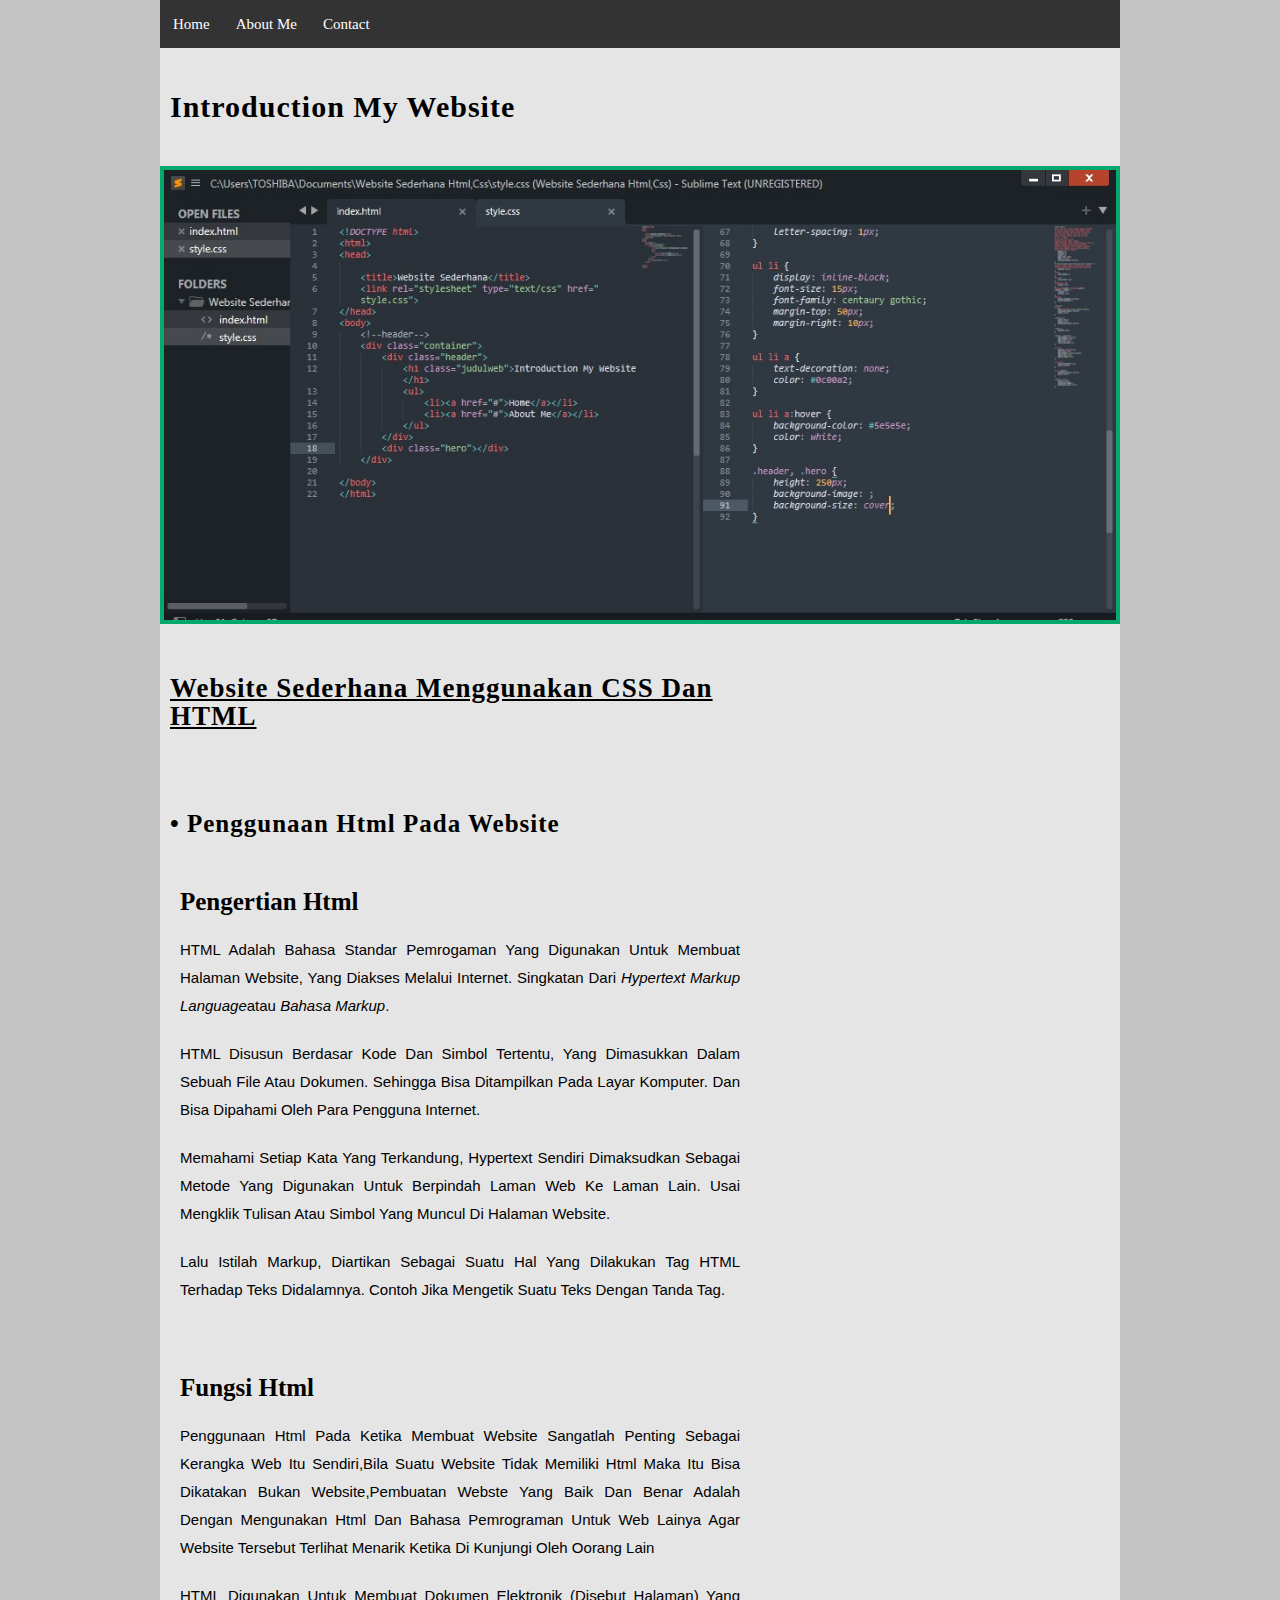
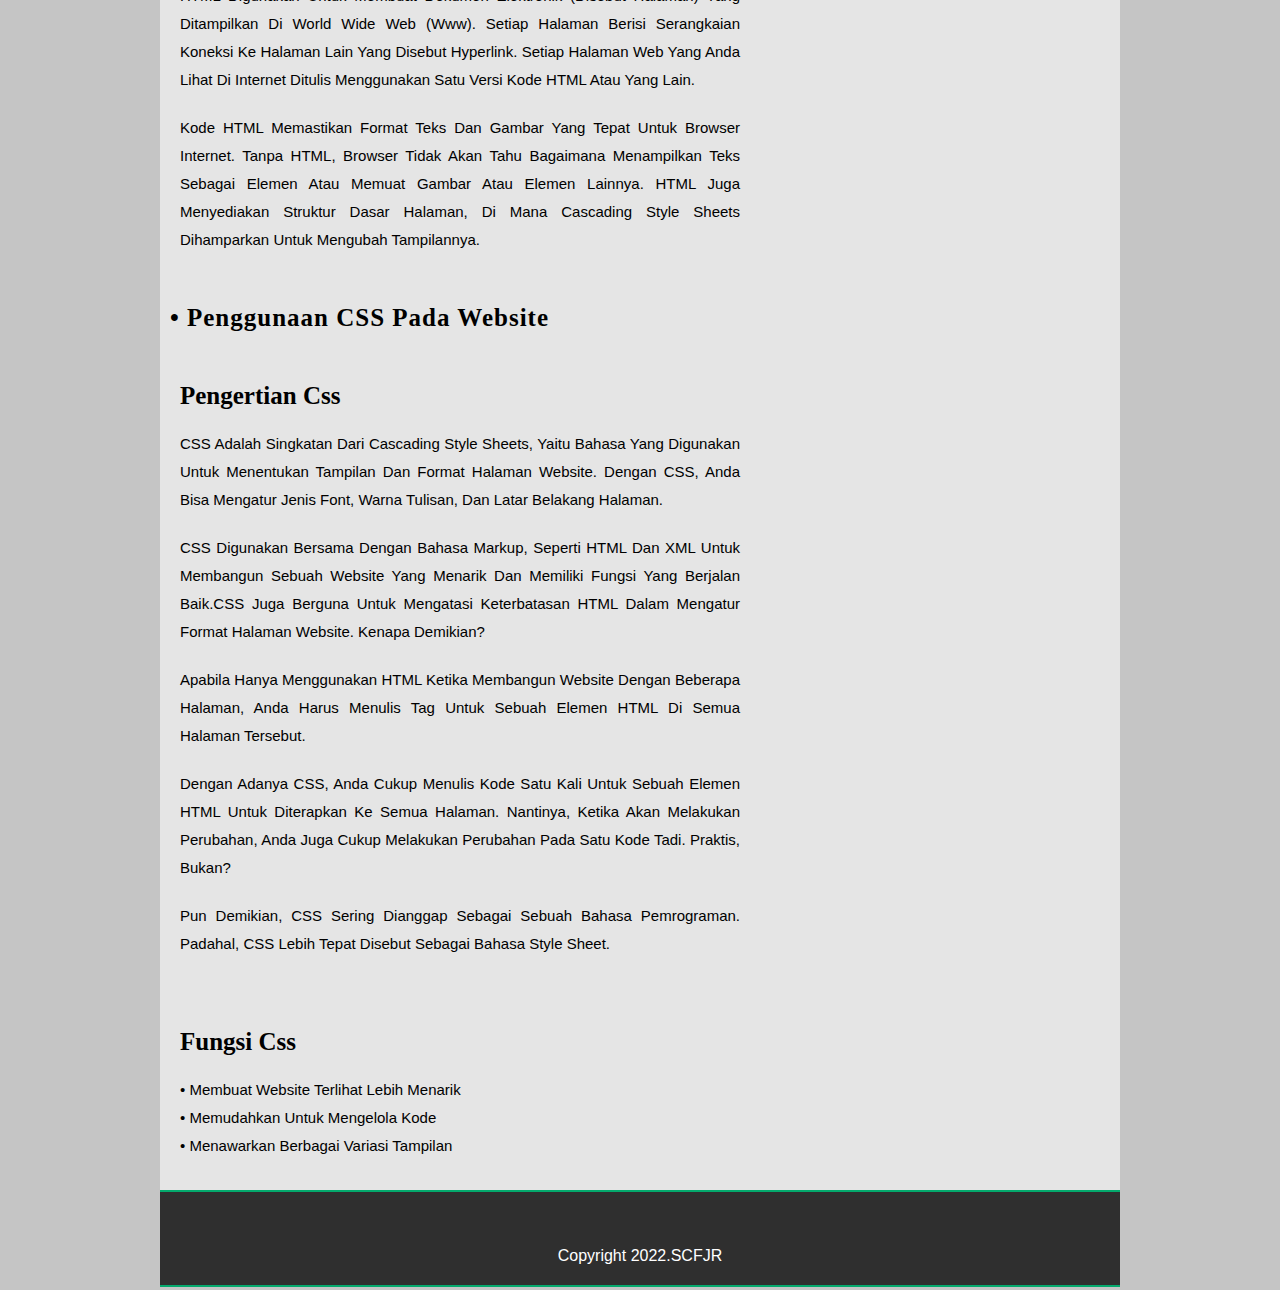
==== Website Sederhana/index.html @ 22e8551f "eeeeeeeeeeeeeeeeeeeeeeeeeeeeeeeeeeeeeeeeeeeeeeeeeeeeeeeeeeeeeeeeeeeeeee" ====
<!DOCTYPE html>
<html>
  <head>
    <title>Website Sederhana</title>
    <link rel="stylesheet" type="text/css" href="style.css" />
  </head>
  <body>
    <!--header-->
    <div class="container">
      <div class="header">
        <div class="topnavbar">
          <ul>
            <li><a href="#" target="_blank">Home</a></li>
            <li>
              <a href="https://github.com/SCFJR" target="_blank">About Me</a>
            </li>
            <li>
              <a href="https://www.instagram.com/lukazhukashi" target="_blank"
                >Contact</a
              >
            </li>
          </ul>
        </div>
        <h1 class="judulweb">Introduction My Website</h1>
      </div>
      <!--penutup header-->

      <div class="hero"></div>

      <!--Pembuka Content-->
      <div class="content cf">
        <div class="main">
          <h2 class="judulutama">Website Sederhana Menggunakan CSS Dan HTML</h2>
          <h3 class="poin1">• Penggunaan Html Pada Website</h3>
          <h2>Pengertian Html</h2>

          <p>
            HTML adalah bahasa standar pemrogaman yang digunakan untuk membuat
            halaman website, yang diakses melalui internet. Singkatan dari
            <i>Hypertext Markup Language</i>atau <i>bahasa markup</i>.
          </p>

          <p>
            HTML disusun berdasar kode dan simbol tertentu, yang dimasukkan
            dalam sebuah file atau dokumen. Sehingga bisa ditampilkan pada layar
            komputer. Dan bisa dipahami oleh para pengguna internet.
          </p>

          <p>
            Memahami setiap kata yang terkandung, hypertext sendiri dimaksudkan
            sebagai metode yang digunakan untuk berpindah laman web ke laman
            lain. Usai mengklik tulisan atau simbol yang muncul di halaman
            website.
          </p>

          <p>
            Lalu istilah markup, diartikan sebagai suatu hal yang dilakukan tag
            HTML terhadap teks didalamnya. Contoh jika mengetik suatu teks
            dengan tanda tag.
          </p>

          <h2>Fungsi Html</h2>

          <p>
            penggunaan html pada ketika membuat website sangatlah penting
            sebagai kerangka web itu sendiri,bila suatu website tidak memiliki
            html maka itu bisa dikatakan bukan website,pembuatan webste yang
            baik dan benar adalah dengan mengunakan html dan bahasa pemrograman
            untuk web lainya agar website tersebut terlihat menarik ketika di
            kunjungi oleh oorang lain
          </p>

          <p>
            HTML digunakan untuk membuat dokumen elektronik (disebut halaman)
            yang ditampilkan di World Wide Web (www). Setiap halaman berisi
            serangkaian koneksi ke halaman lain yang disebut hyperlink. Setiap
            halaman web yang Anda lihat di Internet ditulis menggunakan satu
            versi kode HTML atau yang lain.
          </p>

          <p>
            Kode HTML memastikan format teks dan gambar yang tepat untuk browser
            Internet. Tanpa HTML, browser tidak akan tahu bagaimana menampilkan
            teks sebagai elemen atau memuat gambar atau elemen lainnya. HTML
            juga menyediakan struktur dasar halaman, di mana Cascading Style
            Sheets dihamparkan untuk mengubah tampilannya.
          </p>

          <h3 class="poin1">• Penggunaan CSS Pada Website</h3>

          <h2>pengertian css</h2>

          <p>
            CSS adalah singkatan dari cascading style sheets, yaitu bahasa yang
            digunakan untuk menentukan tampilan dan format halaman website.
            Dengan CSS, Anda bisa mengatur jenis font, warna tulisan, dan latar
            belakang halaman.
          </p>

          <p>
            CSS digunakan bersama dengan bahasa markup, seperti HTML dan XML
            untuk membangun sebuah website yang menarik dan memiliki fungsi yang
            berjalan baik.CSS juga berguna untuk mengatasi keterbatasan HTML
            dalam mengatur format halaman website. Kenapa demikian?
          </p>

          <p>
            Apabila hanya menggunakan HTML ketika membangun website dengan
            beberapa halaman, Anda harus menulis tag untuk sebuah elemen HTML di
            semua halaman tersebut.
          </p>

          <p>
            Dengan adanya CSS, Anda cukup menulis kode satu kali untuk sebuah
            elemen HTML untuk diterapkan ke semua halaman. Nantinya, ketika akan
            melakukan perubahan, Anda juga cukup melakukan perubahan pada satu
            kode tadi. Praktis, bukan?
          </p>

          <p>
            Pun demikian, CSS sering dianggap sebagai sebuah bahasa pemrograman.
            Padahal, CSS lebih tepat disebut sebagai bahasa style sheet.
          </p>

          <div class="fungsi">
            <h2>fungsi css</h2>
            <p>• Membuat Website Terlihat Lebih menarik</p>
            <p>• memudahkan untuk mengelola kode</p>
            <p>• menawarkan berbagai variasi tampilan</p>
          </div>
        </div>
        <div class="sidebar"></div>
        <!--Penutup Content-->
      </div>
      <!--Pembuka Footer-->
      <div class="footer">
        <p>Copyright 2022.SCFJR</p>
      </div>
      <!--Penutup Footer-->
    </div>
  </body>
</html>
---- Website Sederhana/style.css ----
/*css reset*/
html, body, div, span, applet, object, iframe,
h1, h2, h3, h4, h5, h6, p, blockquote, pre,
a, abbr, acronym, address, big, cite, code,
del, dfn, em, img, ins, kbd, q, s, samp,
small, strike, strong, sub, sup, tt, var,
b, u, i, center,
dl, dt, dd, ol, ul, li,
fieldset, form, label, legend,
table, caption, tbody, tfoot, thead, tr, th, td,
article, aside, canvas, details, embed, 
figure, figcaption, footer, header, hgroup, 
menu, nav, output, ruby, section, summary,
time, mark, audio, video {
	margin: 0;
	padding: 0;
	border: 0;
	font-size: 100%;
	font: inherit;
	vertical-align: baseline;
}
/* HTML5 display-role reset for older browsers */
article, aside, details, figcaption, figure, 
footer, header, hgroup, menu, nav, section {
	display: block;
}
body {
	line-height: 1;
}
ol, ul {
	list-style: none;
}
blockquote, q {
	quotes: none;
}
blockquote:before, blockquote:after,
q:before, q:after {
	content: '';
	content: none;
}
table {
	border-collapse: collapse;
	border-spacing: 0;
}

/*style*/
body {
	font: 16px/28px arial,centauri gothic;
	background-color: #c5c5c5;
	color: black;
	background-image: url("gambar/bodybg.jpeg");
}

.container {
	width: 960px;
	margin: auto;
	background-color: #e5e5e5;
}

.header .judulweb {
	font-family: Rockwell;
	font-weight: bold;
	font-size: 30px;
	letter-spacing: 1px;
	padding-bottom: 45px;
	padding-left: 10px;
	padding-top: 45px;
}

.topnavbar {
	background-color: #2f2f2f;
}

ul li {
	display: inline-block;
	font-size: 15px;
	font-family: centaury gothic;
	text-align: center;
	margin-right: 0px;
	padding: 0px;
}

li a {
  display: block;
  color: white;
  text-align: center;
  font-family: Bradley Hand;
  padding: 5px;
  text-decoration: none;
}

ul {
  list-style-type: none;
  margin: 0;
  padding: 0;
  overflow: hidden;
  background-color: #333;
}

li {
  float: left;
}

li a {
  display: block;
  color: white;
  text-align: center;
  padding: 10px 13px;
  text-decoration: none;
}

li a:hover {
  background-color: #04AA6D;
}

.hero {
	height: 450px;
	background-image: url("Gambar/codingan.jpeg") ;
	background-size: cover;
	/* margin-top: 3px; */
	border: 4px solid #04AA6D;
}


.judulutama {
	font-weight: bold;
	text-decoration-line: underline;
	font-size: 27px;
	font-family: Lucida Sans;
	padding-top: 50px;
	padding-bottom: 50px;
	padding-left: 10px;
	letter-spacing: 1px;
}


.poin1 {
	font-weight: bold;
	font-size: 25px;
	font-family: Trebuchet MS;
	padding-left: 10px;
	padding-bottom: 30px;
	letter-spacing: 1px;
}

h2 {
	margin-bottom: 30px;
	padding: 20px;
	text-transform: capitalize;
	font-family: arial bold;
	font-weight: bold;
	font-size: 25px;
}

.main {
	width: 600px;
	box-sizing: border-box;
	float: left;
}

.main p{
	padding-bottom: 50px;
	padding-left: 20px;
	padding-right: 20px;
	margin-top: -30px;
	text-align: justify;
	text-transform: capitalize;
	font-family: arial;
	font-size: 15px;

}

i {
	font-style: italic;
}

.fungsi h2 {
	padding-left: 20px;
}

.fungsi p {
	padding-bottom: 30px;
}

.footer {
	padding: 30px;
	background-color: #2f2f2f;
	color: white;
	border-top: 2px solid #04AA6D;
	border-bottom: 2px solid #04AA6D;
}

.footer p {
	text-align: center;
	padding: 20px;
	margin-bottom: -35px;
}




/*ClearFix*/
.cf:before,
.cf:after {
    content: " "; /* 1 */
    display: table; /* 2 */
}

.cf:after {
    clear: both;
}

.cf {
    *zoom: 1;
}
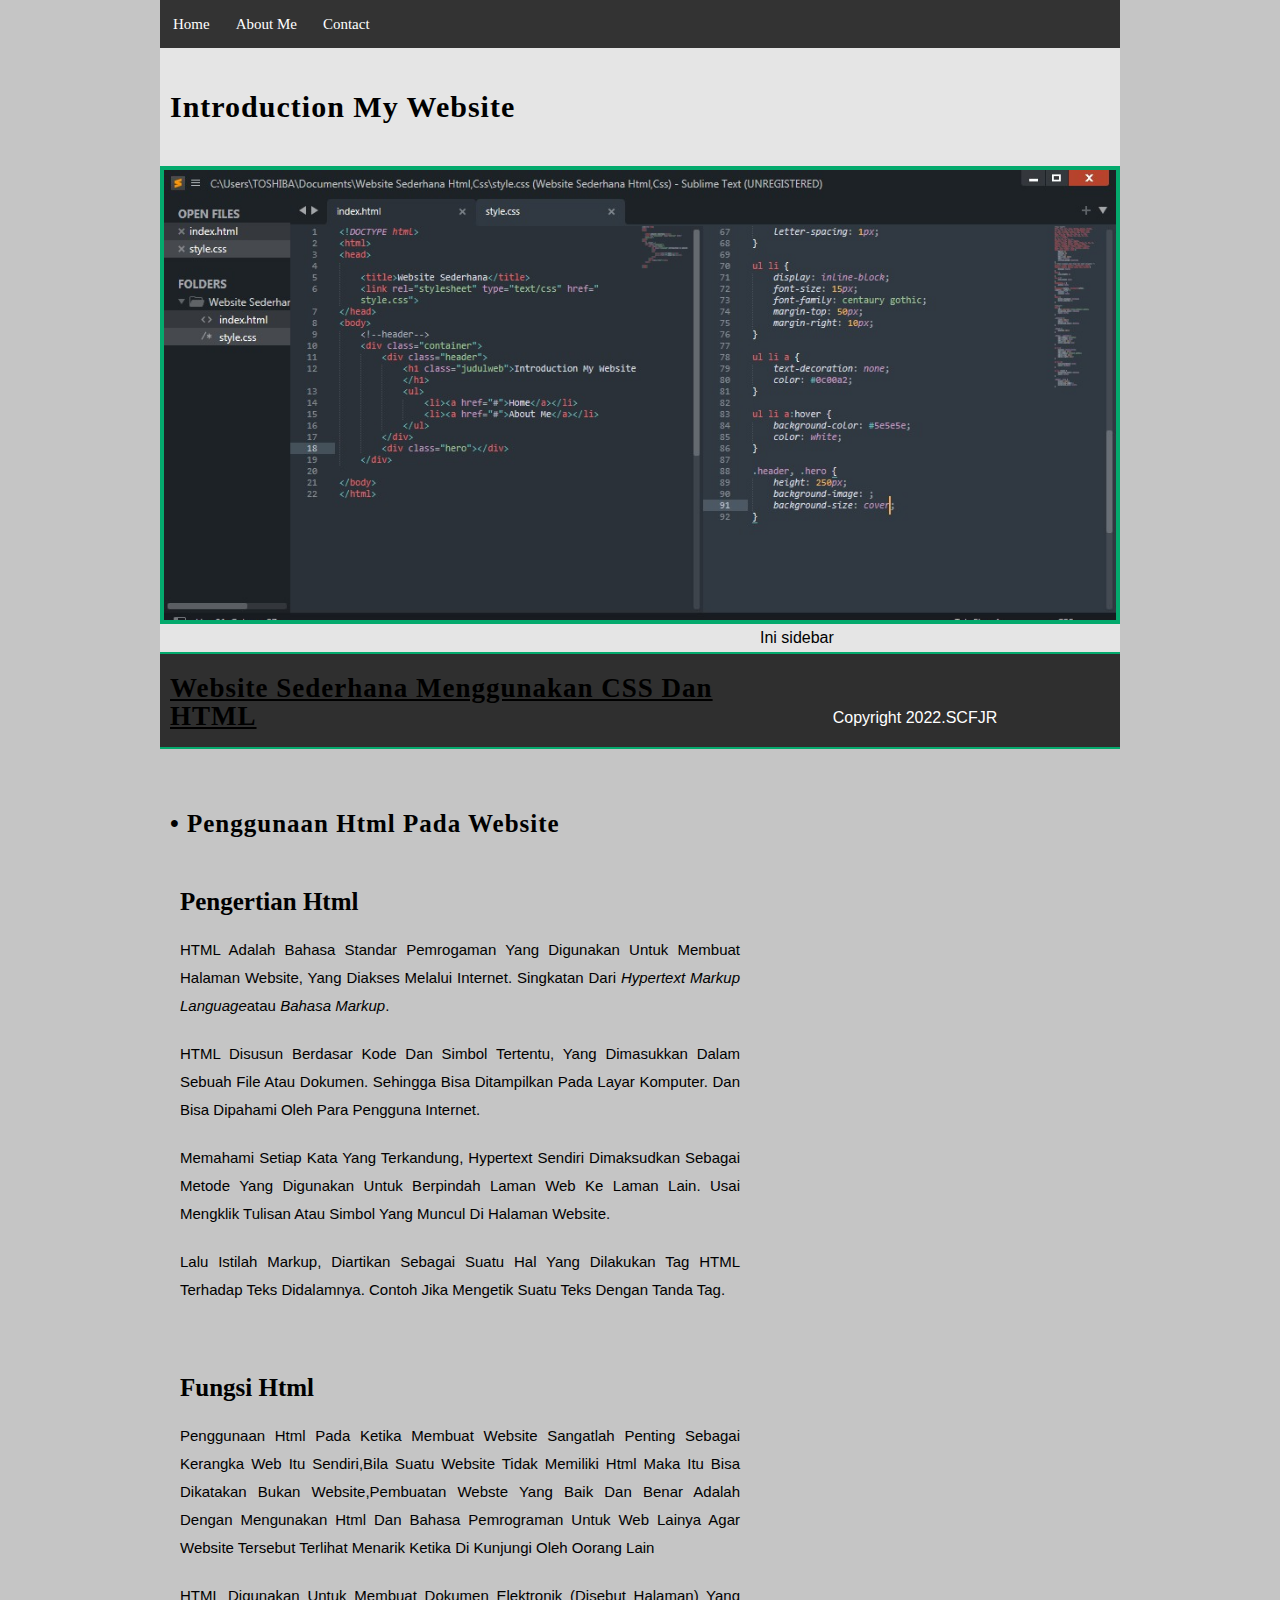
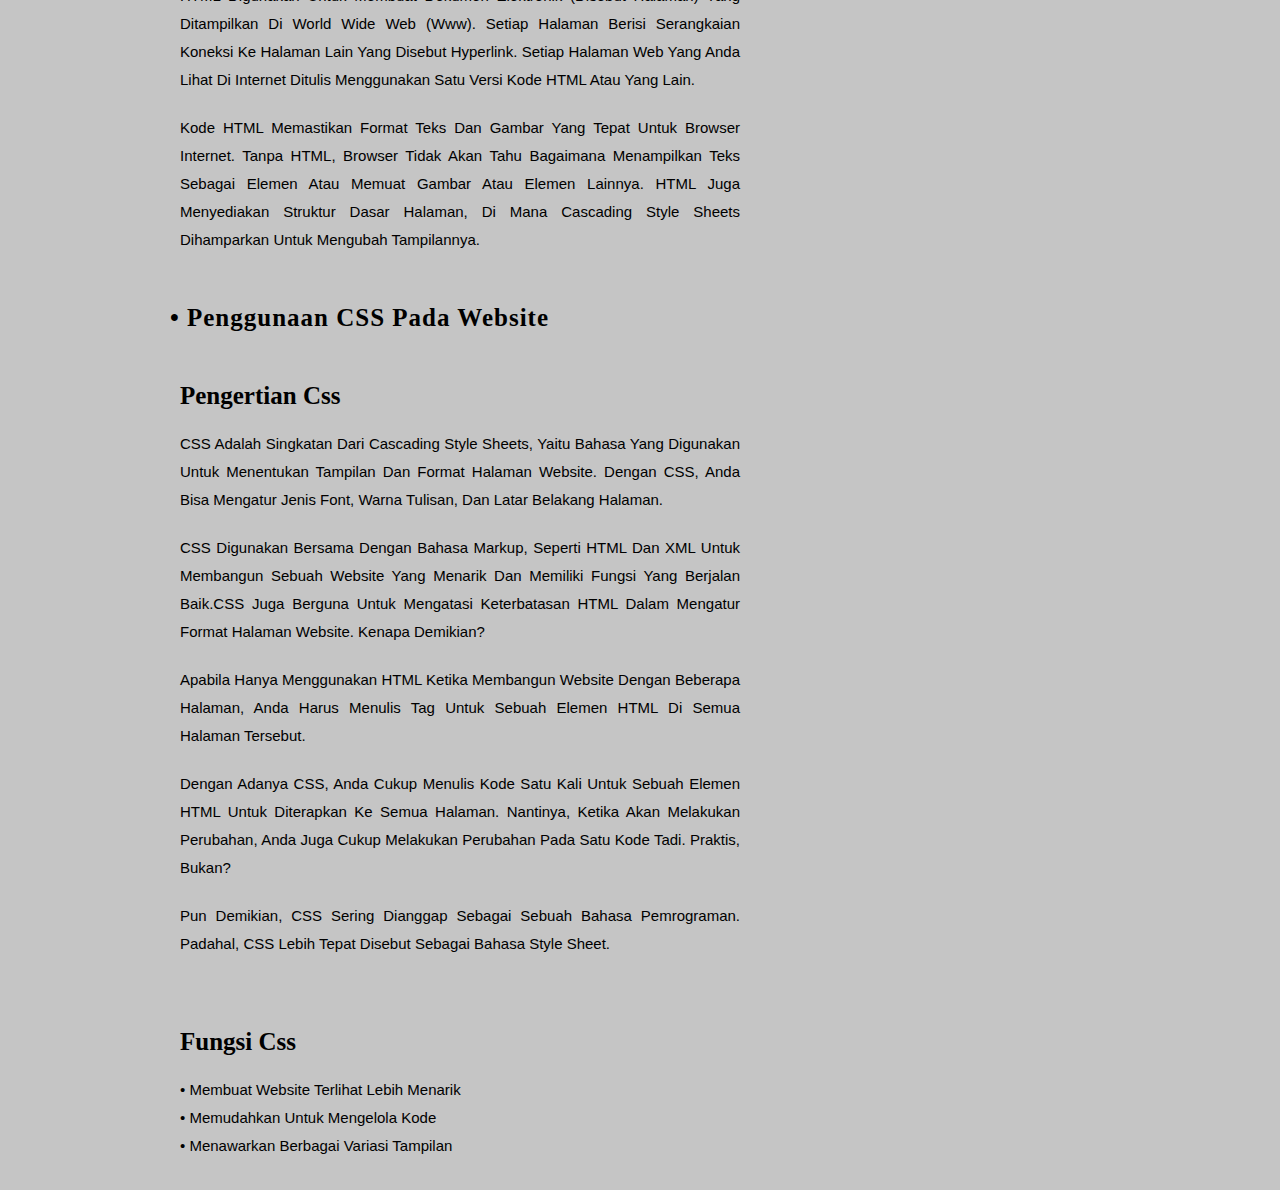
==== commit 5d956271: "Update index.html" ====
--- a/Website Sederhana/index.html
+++ b/Website Sederhana/index.html
@@ -28,7 +28,7 @@
       <div class="hero"></div>
 
       <!--Pembuka Content-->
-      <div class="content cf">
+      <div class="content">
         <div class="main">
           <h2 class="judulutama">Website Sederhana Menggunakan CSS Dan HTML</h2>
           <h3 class="poin1">• Penggunaan Html Pada Website</h3>
@@ -129,7 +129,9 @@
             <p>• menawarkan berbagai variasi tampilan</p>
           </div>
         </div>
-        <div class="sidebar"></div>
+        <div class="sidebar">
+          <h1>Ini sidebar</h1>
+        </div>
         <!--Penutup Content-->
       </div>
       <!--Pembuka Footer-->
@@ -137,6 +139,5 @@
         <p>Copyright 2022.SCFJR</p>
       </div>
       <!--Penutup Footer-->
-    </div>
   </body>
 </html>
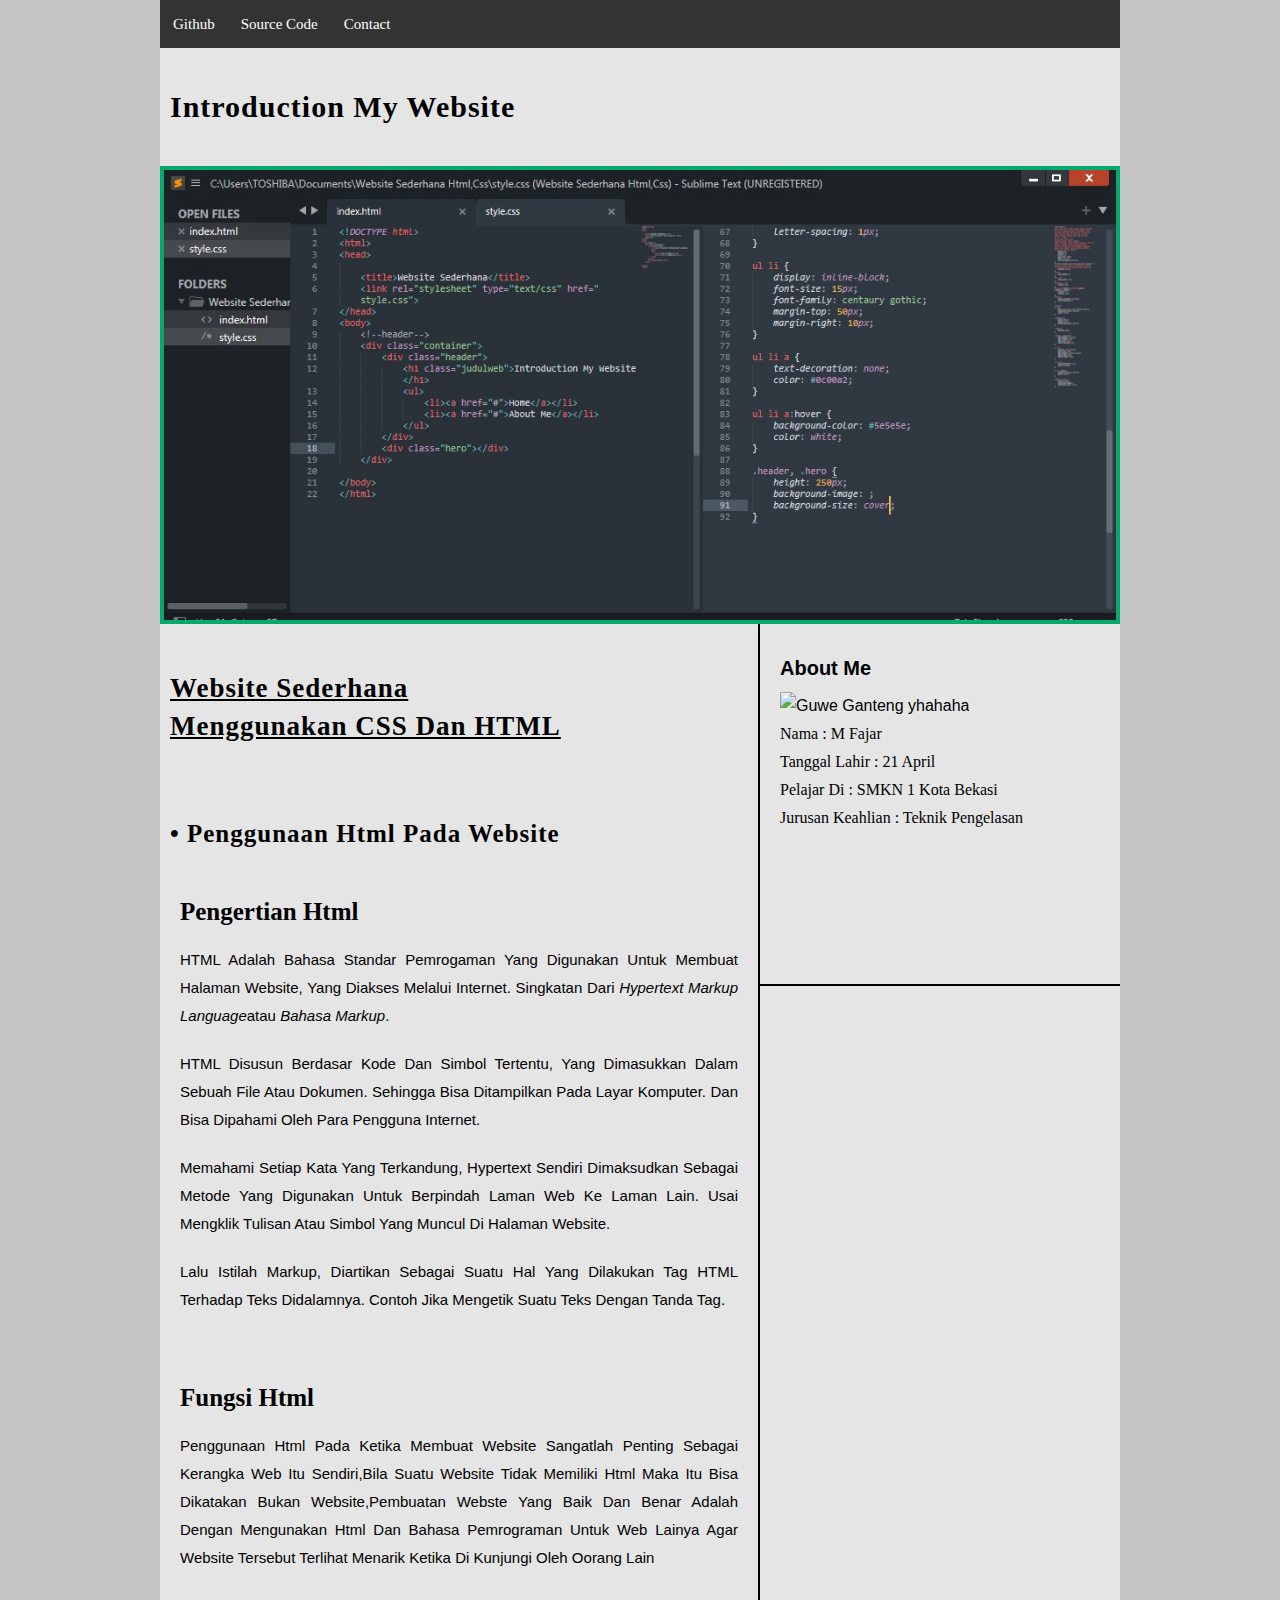
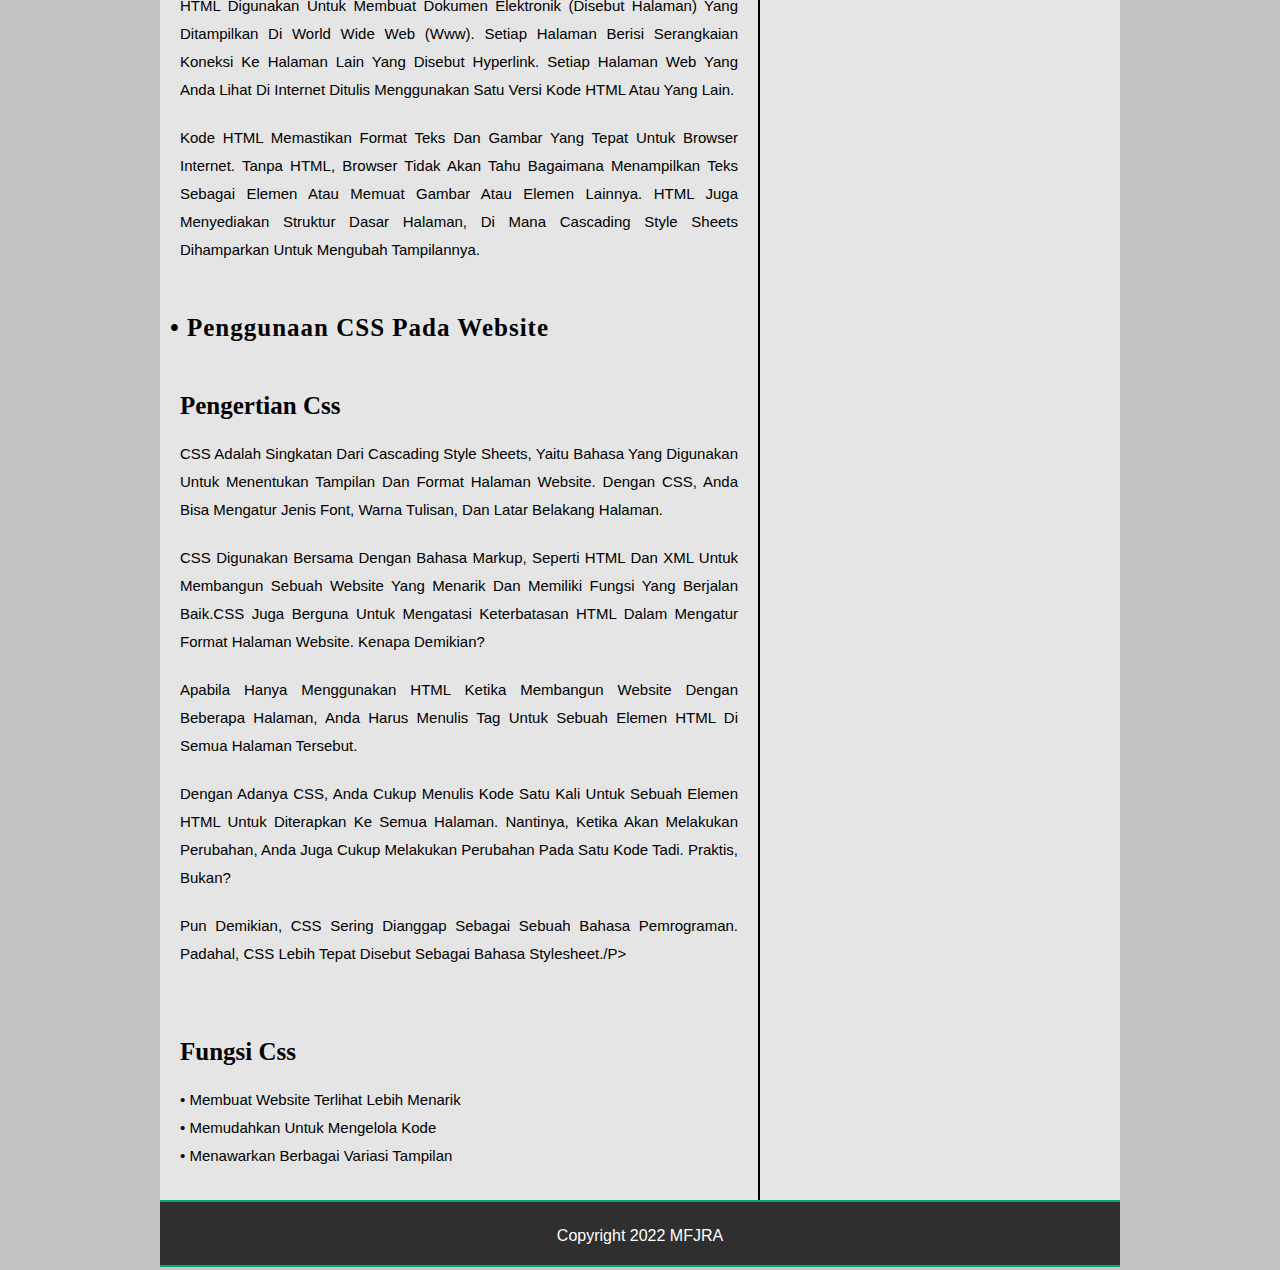
==== commit d074c91e: "Update index.html" ====
--- a/Website Sederhana/index.html
+++ b/Website Sederhana/index.html
@@ -10,15 +10,9 @@
       <div class="header">
         <div class="topnavbar">
           <ul>
-            <li><a href="#" target="_blank">Home</a></li>
-            <li>
-              <a href="https://github.com/SCFJR" target="_blank">About Me</a>
-            </li>
-            <li>
-              <a href="https://www.instagram.com/lukazhukashi" target="_blank"
-                >Contact</a
-              >
-            </li>
+            <li><a href="https://github.com/SCFJR" target="_blank">Github</a></li>
+            <li><a href="https://github.com/SCFJR/Web-Sederhana" target="_blank">Source Code</a></li>
+            <li><a href="https://www.instagram.com/lukazhukashi" target="_blank">Contact</a></li>
           </ul>
         </div>
         <h1 class="judulweb">Introduction My Website</h1>
@@ -30,97 +24,74 @@
       <!--Pembuka Content-->
       <div class="content">
         <div class="main">
-          <h2 class="judulutama">Website Sederhana Menggunakan CSS Dan HTML</h2>
+          <h2 class="judulutama">Website Sederhana</h2>
+          <h2 class="judulutama2">Menggunakan CSS Dan HTML</h2>
           <h3 class="poin1">• Penggunaan Html Pada Website</h3>
           <h2>Pengertian Html</h2>
 
-          <p>
-            HTML adalah bahasa standar pemrogaman yang digunakan untuk membuat
+          	<p>HTML adalah bahasa standar pemrogaman yang digunakan untuk membuat
             halaman website, yang diakses melalui internet. Singkatan dari
-            <i>Hypertext Markup Language</i>atau <i>bahasa markup</i>.
-          </p>
+            <i>Hypertext Markup Language</i>atau <i>bahasa markup</i>.</p>
 
-          <p>
-            HTML disusun berdasar kode dan simbol tertentu, yang dimasukkan
+          	<p>HTML disusun berdasar kode dan simbol tertentu, yang dimasukkan
             dalam sebuah file atau dokumen. Sehingga bisa ditampilkan pada layar
-            komputer. Dan bisa dipahami oleh para pengguna internet.
-          </p>
+            komputer. Dan bisa dipahami oleh para pengguna internet.</p>
 
-          <p>
-            Memahami setiap kata yang terkandung, hypertext sendiri dimaksudkan
+          	<p>Memahami setiap kata yang terkandung, hypertext sendiri dimaksudkan
             sebagai metode yang digunakan untuk berpindah laman web ke laman
             lain. Usai mengklik tulisan atau simbol yang muncul di halaman
-            website.
-          </p>
+            website.</p>
 
-          <p>
-            Lalu istilah markup, diartikan sebagai suatu hal yang dilakukan tag
+          	<p>Lalu istilah markup, diartikan sebagai suatu hal yang dilakukan tag
             HTML terhadap teks didalamnya. Contoh jika mengetik suatu teks
-            dengan tanda tag.
-          </p>
+            dengan tanda tag.</p>
 
-          <h2>Fungsi Html</h2>
+          	<h2>Fungsi Html</h2>
 
-          <p>
-            penggunaan html pada ketika membuat website sangatlah penting
+          	<p>penggunaan html pada ketika membuat website sangatlah penting
             sebagai kerangka web itu sendiri,bila suatu website tidak memiliki
             html maka itu bisa dikatakan bukan website,pembuatan webste yang
             baik dan benar adalah dengan mengunakan html dan bahasa pemrograman
             untuk web lainya agar website tersebut terlihat menarik ketika di
-            kunjungi oleh oorang lain
-          </p>
+            kunjungi oleh oorang lain</p>
 
-          <p>
-            HTML digunakan untuk membuat dokumen elektronik (disebut halaman)
+          	<p>HTML digunakan untuk membuat dokumen elektronik (disebut halaman)
             yang ditampilkan di World Wide Web (www). Setiap halaman berisi
             serangkaian koneksi ke halaman lain yang disebut hyperlink. Setiap
             halaman web yang Anda lihat di Internet ditulis menggunakan satu
-            versi kode HTML atau yang lain.
-          </p>
+            versi kode HTML atau yang lain.</p>
 
-          <p>
-            Kode HTML memastikan format teks dan gambar yang tepat untuk browser
+          	<p>Kode HTML memastikan format teks dan gambar yang tepat untuk browser
             Internet. Tanpa HTML, browser tidak akan tahu bagaimana menampilkan
             teks sebagai elemen atau memuat gambar atau elemen lainnya. HTML
             juga menyediakan struktur dasar halaman, di mana Cascading Style
-            Sheets dihamparkan untuk mengubah tampilannya.
-          </p>
+            Sheets dihamparkan untuk mengubah tampilannya.</p>
 
-          <h3 class="poin1">• Penggunaan CSS Pada Website</h3>
+          	<h3 class="poin1">• Penggunaan CSS Pada Website</h3>
 
-          <h2>pengertian css</h2>
+          	<h2>pengertian css</h2>
 
-          <p>
-            CSS adalah singkatan dari cascading style sheets, yaitu bahasa yang
+         	<p>CSS adalah singkatan dari cascading style sheets, yaitu bahasa yang
             digunakan untuk menentukan tampilan dan format halaman website.
             Dengan CSS, Anda bisa mengatur jenis font, warna tulisan, dan latar
-            belakang halaman.
-          </p>
+            belakang halaman.</p>
 
-          <p>
-            CSS digunakan bersama dengan bahasa markup, seperti HTML dan XML
+          	<p>CSS digunakan bersama dengan bahasa markup, seperti HTML dan XML
             untuk membangun sebuah website yang menarik dan memiliki fungsi yang
             berjalan baik.CSS juga berguna untuk mengatasi keterbatasan HTML
-            dalam mengatur format halaman website. Kenapa demikian?
-          </p>
+            dalam mengatur format halaman website. Kenapa demikian?</p>
 
-          <p>
-            Apabila hanya menggunakan HTML ketika membangun website dengan
+          	<p>Apabila hanya menggunakan HTML ketika membangun website dengan
             beberapa halaman, Anda harus menulis tag untuk sebuah elemen HTML di
-            semua halaman tersebut.
-          </p>
+            semua halaman tersebut.</p>
 
-          <p>
-            Dengan adanya CSS, Anda cukup menulis kode satu kali untuk sebuah
+          	<p>Dengan adanya CSS, Anda cukup menulis kode satu kali untuk sebuah
             elemen HTML untuk diterapkan ke semua halaman. Nantinya, ketika akan
             melakukan perubahan, Anda juga cukup melakukan perubahan pada satu
-            kode tadi. Praktis, bukan?
-          </p>
+            kode tadi. Praktis, bukan?</p>
 
-          <p>
-            Pun demikian, CSS sering dianggap sebagai sebuah bahasa pemrograman.
-            Padahal, CSS lebih tepat disebut sebagai bahasa style sheet.
-          </p>
+          	<p>Pun demikian, CSS sering dianggap sebagai sebuah bahasa pemrograman.
+            Padahal, CSS lebih tepat disebut sebagai bahasa stylesheet./p>
 
           <div class="fungsi">
             <h2>fungsi css</h2>
@@ -130,14 +101,21 @@
           </div>
         </div>
         <div class="sidebar">
-          <h1>Ini sidebar</h1>
+          <h1>About Me</h1>
+          <img src="gambar/fotogwehganteng.jpeg" alt="Guwe Ganteng yhahaha">
+          <p>Nama : m fajar</p>
+          <p>tanggal lahir : 21 april</p>
+          <p>Pelajar Di : SMKN 1 Kota Bekasi</p>
+          <p>Jurusan Keahlian : Teknik Pengelasan</p>
         </div>
         <!--Penutup Content-->
       </div>
       <!--Pembuka Footer-->
       <div class="footer">
-        <p>Copyright 2022.SCFJR</p>
+        <p>Copyright 2022 MFJRA</p>
       </div>
       <!--Penutup Footer-->
+    </div>
+   </div>
   </body>
 </html>
--- a/Website Sederhana/style.css
+++ b/Website Sederhana/style.css
@@ -12,72 +12,73 @@
 figure, figcaption, footer, header, hgroup, 
 menu, nav, output, ruby, section, summary,
 time, mark, audio, video {
-	margin: 0;
-	padding: 0;
-	border: 0;
-	font-size: 100%;
-	font: inherit;
-	vertical-align: baseline;
+  margin: 0;
+  padding: 0;
+  border: 0;
+  font-size: 100%;
+  font: inherit;
+  vertical-align: baseline;
 }
 /* HTML5 display-role reset for older browsers */
 article, aside, details, figcaption, figure, 
-footer, header, hgroup, menu, nav, section {
-	display: block;
+footer, header, hgroup, menu, nav, section
+section {
+  display: block;
 }
 body {
-	line-height: 1;
-}
-ol, ul {
-	list-style: none;
-}
-blockquote, q {
-	quotes: none;
+  line-height: 1;
+}
+ol,ul {
+  list-style: none;
+}
+blockquote,q {
+  quotes: none;
 }
 blockquote:before, blockquote:after,
 q:before, q:after {
-	content: '';
-	content: none;
+  content: "";
+  content: none;
 }
 table {
-	border-collapse: collapse;
-	border-spacing: 0;
+  border-collapse: collapse;
+  border-spacing: 0;
 }
 
 /*style*/
 body {
-	font: 16px/28px arial,centauri gothic;
-	background-color: #c5c5c5;
-	color: black;
-	background-image: url("gambar/bodybg.jpeg");
+  font: 16px/28px arial, centauri gothic;
+  background-color: #c5c5c5;
+  color: black;
+  background-image: url("gambar/bodybg.jpeg");
 }
 
 .container {
-	width: 960px;
-	margin: auto;
-	background-color: #e5e5e5;
+  width: 960px;
+  margin: auto;
+  background-color: #e5e5e5;
 }
 
 .header .judulweb {
-	font-family: Rockwell;
-	font-weight: bold;
-	font-size: 30px;
-	letter-spacing: 1px;
-	padding-bottom: 45px;
-	padding-left: 10px;
-	padding-top: 45px;
+  font-family: Rockwell;
+  font-weight: bold;
+  font-size: 30px;
+  letter-spacing: 1px;
+  padding-bottom: 45px;
+  padding-left: 10px;
+  padding-top: 45px;
 }
 
 .topnavbar {
-	background-color: #2f2f2f;
+  background-color: #2f2f2f;
 }
 
 ul li {
-	display: inline-block;
-	font-size: 15px;
-	font-family: centaury gothic;
-	text-align: center;
-	margin-right: 0px;
-	padding: 0px;
+  display: inline-block;
+  font-size: 15px;
+  font-family: centaury gothic;
+  text-align: center;
+  margin-right: 0px;
+  padding: 0px;
 }
 
 li a {
@@ -110,106 +111,146 @@
 }
 
 li a:hover {
-  background-color: #04AA6D;
+  background-color: #04aa6d;
 }
 
 .hero {
-	height: 450px;
-	background-image: url("Gambar/codingan.jpeg") ;
-	background-size: cover;
-	/* margin-top: 3px; */
-	border: 4px solid #04AA6D;
-}
-
+  height: 450px;
+  background-image: url("Gambar/codingan.jpeg");
+  background-size: cover;
+  /* margin-top: 3px; */
+  border: 4px solid #04aa6d;
+}
 
 .judulutama {
+  font-weight: bold;
+  text-decoration-line: underline;
+  font-size: 27px;
+  font-family: Lucida Sans;
+  padding-top: 50px;
+  padding-bottom: 0px;
+  padding-left: 10px;
+  margin-bottom: -10px;
+  letter-spacing: 1px;
+}
+
+.judulutama2 {
+  font-weight: bold;
+  text-decoration-line: underline;
+  font-size: 27px;
+  font-family: Lucida Sans;
+  padding-bottom: 50px;
+  padding-left: 10px;
+  letter-spacing: 1px;
+}
+
+.poin1 {
+  font-weight: bold;
+  font-size: 25px;
+  font-family: Trebuchet MS;
+  padding-left: 10px;
+  padding-bottom: 30px;
+  letter-spacing: 1px;
+}
+
+h2 {
+  margin-bottom: 30px;
+  padding: 20px;
+  text-transform: capitalize;
+  font-family: arial bold;
+  font-weight: bold;
+  font-size: 25px;
+}
+
+.content {
+  display: flex;
+  gap: 10px;
+}
+
+.main {
+  width: 600px;
+  box-sizing: border-box;
+  border-right: 2px solid black;
+}
+
+.main p {
+  padding-bottom: 50px;
+  padding-left: 20px;
+  padding-right: 20px;
+  margin-top: -30px;
+  text-align: justify;
+  text-transform: capitalize;
+  text-align: justify;
+  font-family: arial;
+  font-size: 15px;
+}
+
+i {
+  font-style: italic;
+}
+
+.fungsi h2 {
+  padding-left: 20px;
+}
+
+.fungsi p {
+  padding-bottom: 30px;
+}
+
+/*Sidebar*/
+
+.sidebar {
+	width: 300px;
+	height: 310px;
+	float: right;
+	padding-right: 40px;
+	padding-left: 20px;
+	padding-bottom: 20px;
+	padding-top: 20px;
+	margin-top: 10px;
+	margin-left: -10px;
+	border-bottom: 2px solid black;
+}
+
+.sidebar h1 {
 	font-weight: bold;
-	text-decoration-line: underline;
-	font-size: 27px;
-	font-family: Lucida Sans;
-	padding-top: 50px;
-	padding-bottom: 50px;
-	padding-left: 10px;
-	letter-spacing: 1px;
-}
-
-
-.poin1 {
-	font-weight: bold;
-	font-size: 25px;
-	font-family: Trebuchet MS;
-	padding-left: 10px;
-	padding-bottom: 30px;
-	letter-spacing: 1px;
-}
-
-h2 {
-	margin-bottom: 30px;
-	padding: 20px;
+	font-size: 20px;
+	font-family: arial;
+	margin-bottom: 10px;
+}
+
+.sidebar img {
+	width: 150px;
+}
+
+.sidebar p {
 	text-transform: capitalize;
-	font-family: arial bold;
-	font-weight: bold;
-	font-size: 25px;
-}
-
-.main {
-	width: 600px;
-	box-sizing: border-box;
-	float: left;
-}
-
-.main p{
-	padding-bottom: 50px;
-	padding-left: 20px;
-	padding-right: 20px;
-	margin-top: -30px;
+	font-family: century gothic;
 	text-align: justify;
-	text-transform: capitalize;
-	font-family: arial;
-	font-size: 15px;
-
-}
-
-i {
-	font-style: italic;
-}
-
-.fungsi h2 {
-	padding-left: 20px;
-}
-
-.fungsi p {
-	padding-bottom: 30px;
-}
-
+}
+
+
+/*footer*/
 .footer {
-	padding: 30px;
-	background-color: #2f2f2f;
-	color: white;
-	border-top: 2px solid #04AA6D;
-	border-bottom: 2px solid #04AA6D;
+  padding: 30px;
+  background-color: #2f2f2f;
+  color: white;
+  border-top: 2px solid #04aa6d;
+  border-bottom: 2px solid #04aa6d;
 }
 
 .footer p {
-	text-align: center;
-	padding: 20px;
-	margin-bottom: -35px;
-}
-
-
-
-
-/*ClearFix*/
-.cf:before,
-.cf:after {
-    content: " "; /* 1 */
-    display: table; /* 2 */
-}
-
-.cf:after {
-    clear: both;
-}
-
-.cf {
-    *zoom: 1;
-}
+  text-align: center;
+  padding: 20px;
+  margin-bottom: -35px;
+  margin-top: -30px;
+}
+
+@media screen and (max-width: 576px) {
+  .container {
+    width: 100%;
+  }
+
+  .content {
+    flex-direction: column;
+  }
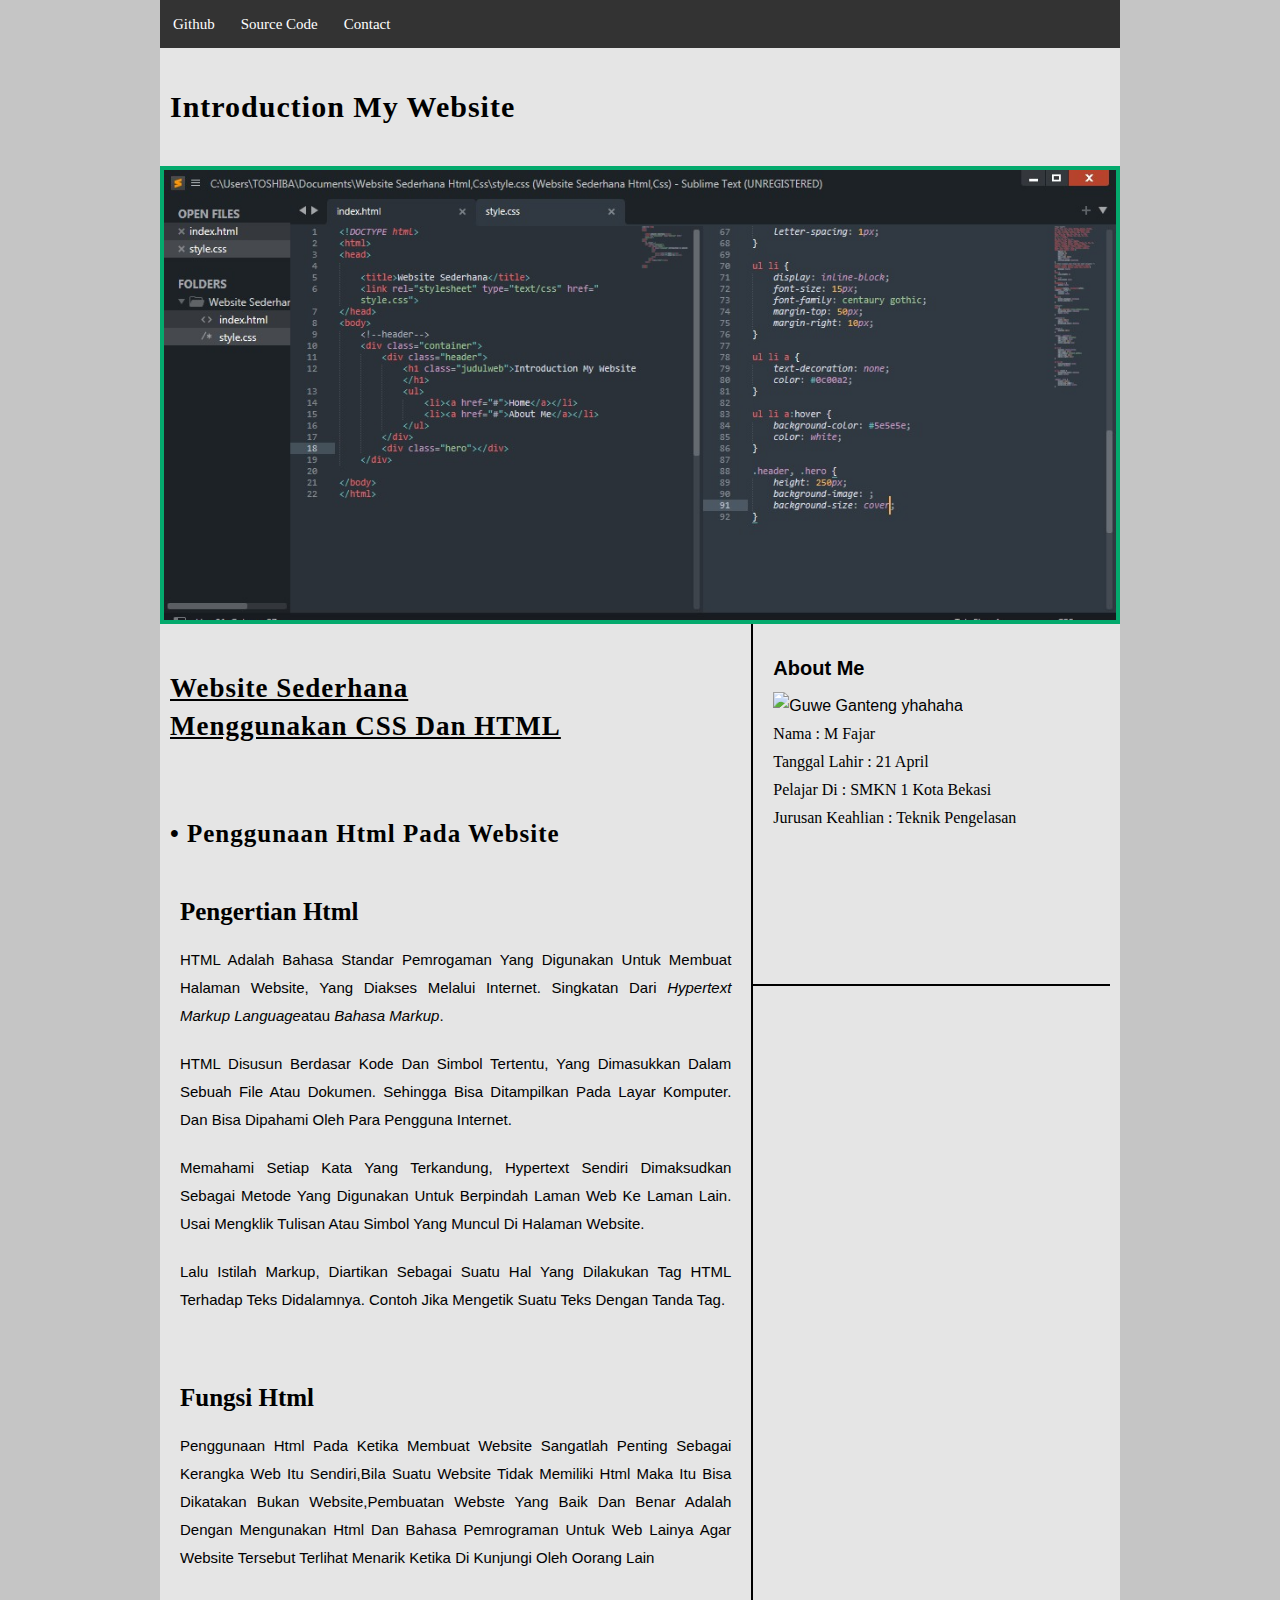
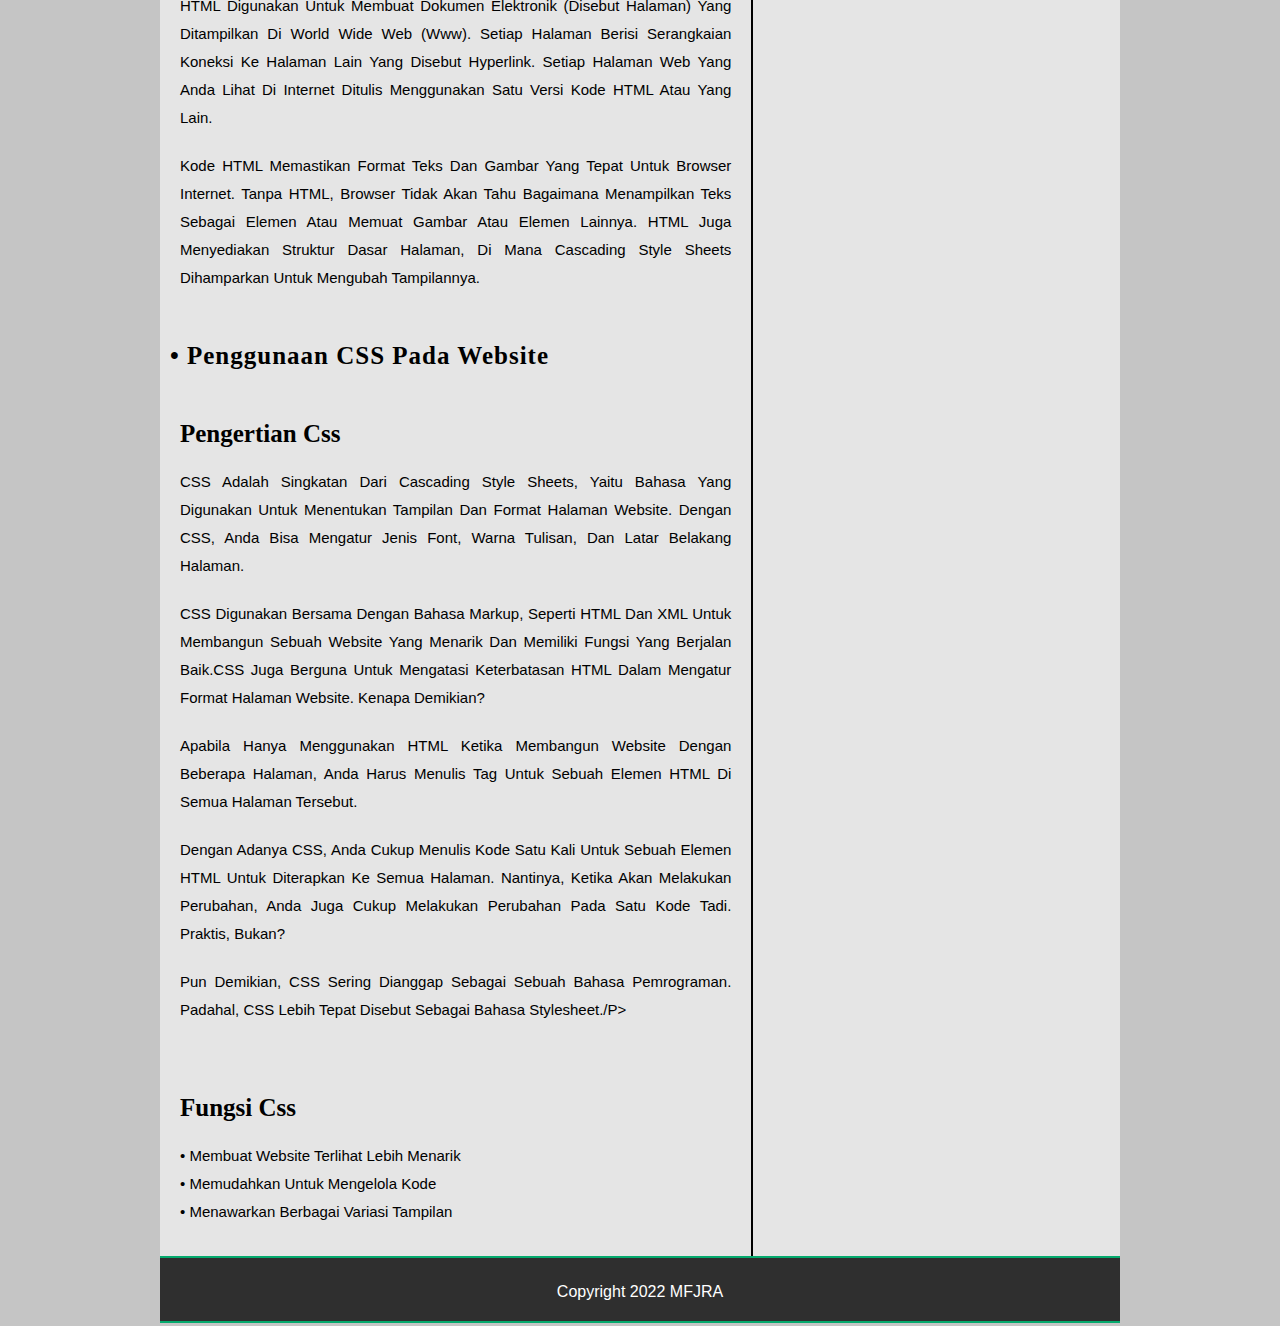
==== commit 7466213a: "Update index.html" ====
--- a/Website Sederhana/index.html
+++ b/Website Sederhana/index.html
@@ -3,6 +3,7 @@
   <head>
     <title>Website Sederhana</title>
     <link rel="stylesheet" type="text/css" href="style.css" />
+    <meta name="viewport" content="width=device-width, initial-scale=1.0">
   </head>
   <body>
     <!--header-->
@@ -108,6 +109,9 @@
           <p>Pelajar Di : SMKN 1 Kota Bekasi</p>
           <p>Jurusan Keahlian : Teknik Pengelasan</p>
         </div>
+        <div class="socialbar">
+
+        </div>
         <!--Penutup Content-->
       </div>
       <!--Pembuka Footer-->
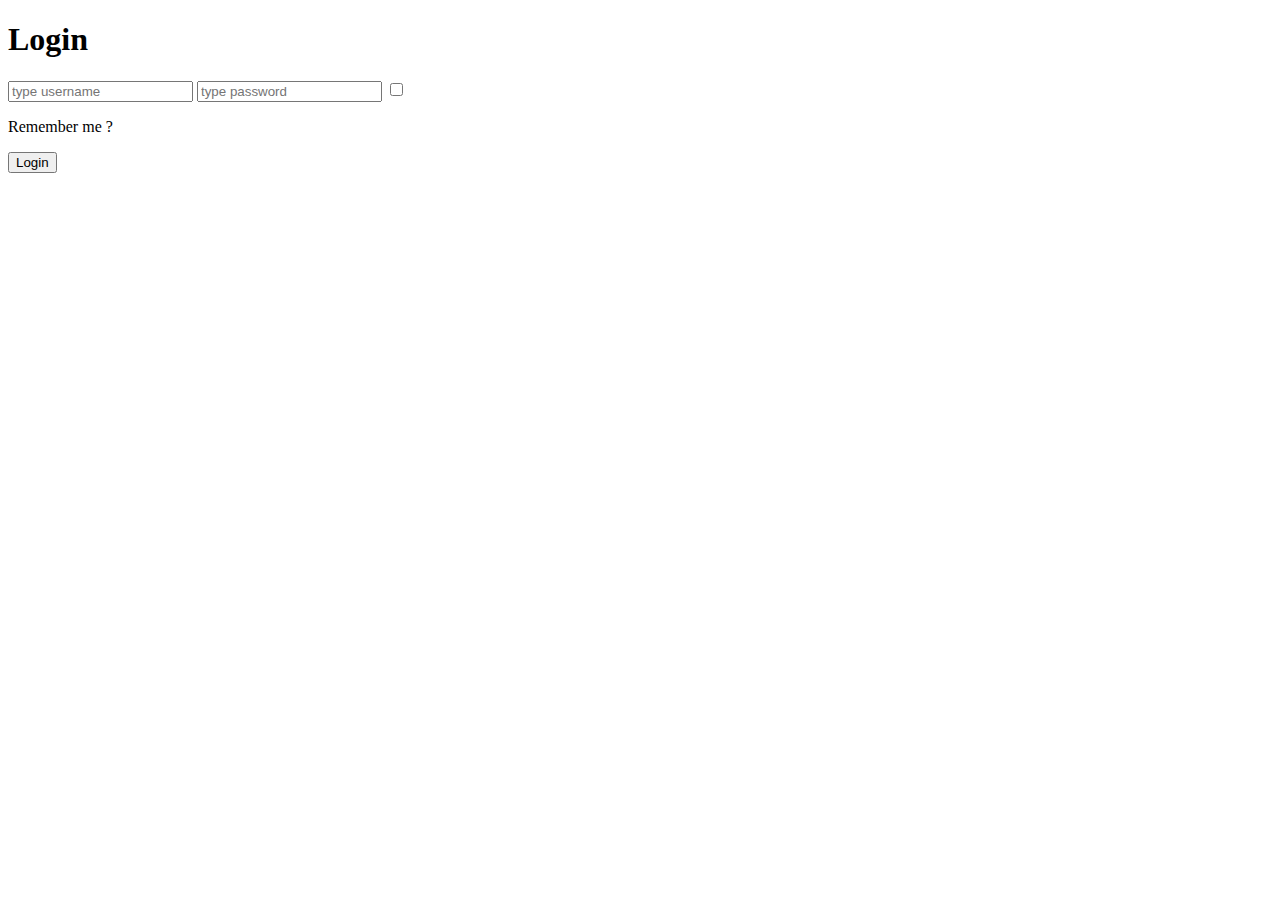
==== commit bbbe7b95: "Update index.html" ====
--- a/Website Sederhana/index.html
+++ b/Website Sederhana/index.html
@@ -1,125 +1,23 @@
 <!DOCTYPE html>
 <html>
   <head>
-    <title>Website Sederhana</title>
-    <link rel="stylesheet" type="text/css" href="style.css" />
-    <meta name="viewport" content="width=device-width, initial-scale=1.0">
+    <meta charset="UTF-8">
+    <meta name="viewport" content="width=device-width, initial-scale=1">
+    <title>Halaman Login</title>
+    <link rel="stylesheet" type="text/css" href="style1.css" />
   </head>
   <body>
-    <!--header-->
-    <div class="container">
-      <div class="header">
-        <div class="topnavbar">
-          <ul>
-            <li><a href="https://github.com/SCFJR" target="_blank">Github</a></li>
-            <li><a href="https://github.com/SCFJR/Web-Sederhana" target="_blank">Source Code</a></li>
-            <li><a href="https://www.instagram.com/lukazhukashi" target="_blank">Contact</a></li>
-          </ul>
-        </div>
-        <h1 class="judulweb">Introduction My Website</h1>
+    <div class="form">
+      <div class="form-title">
+        <h1>Login</h1>
       </div>
-      <!--penutup header-->
-
-      <div class="hero"></div>
-
-      <!--Pembuka Content-->
-      <div class="content">
-        <div class="main">
-          <h2 class="judulutama">Website Sederhana</h2>
-          <h2 class="judulutama2">Menggunakan CSS Dan HTML</h2>
-          <h3 class="poin1">• Penggunaan Html Pada Website</h3>
-          <h2>Pengertian Html</h2>
-
-          	<p>HTML adalah bahasa standar pemrogaman yang digunakan untuk membuat
-            halaman website, yang diakses melalui internet. Singkatan dari
-            <i>Hypertext Markup Language</i>atau <i>bahasa markup</i>.</p>
-
-          	<p>HTML disusun berdasar kode dan simbol tertentu, yang dimasukkan
-            dalam sebuah file atau dokumen. Sehingga bisa ditampilkan pada layar
-            komputer. Dan bisa dipahami oleh para pengguna internet.</p>
-
-          	<p>Memahami setiap kata yang terkandung, hypertext sendiri dimaksudkan
-            sebagai metode yang digunakan untuk berpindah laman web ke laman
-            lain. Usai mengklik tulisan atau simbol yang muncul di halaman
-            website.</p>
-
-          	<p>Lalu istilah markup, diartikan sebagai suatu hal yang dilakukan tag
-            HTML terhadap teks didalamnya. Contoh jika mengetik suatu teks
-            dengan tanda tag.</p>
-
-          	<h2>Fungsi Html</h2>
-
-          	<p>penggunaan html pada ketika membuat website sangatlah penting
-            sebagai kerangka web itu sendiri,bila suatu website tidak memiliki
-            html maka itu bisa dikatakan bukan website,pembuatan webste yang
-            baik dan benar adalah dengan mengunakan html dan bahasa pemrograman
-            untuk web lainya agar website tersebut terlihat menarik ketika di
-            kunjungi oleh oorang lain</p>
-
-          	<p>HTML digunakan untuk membuat dokumen elektronik (disebut halaman)
-            yang ditampilkan di World Wide Web (www). Setiap halaman berisi
-            serangkaian koneksi ke halaman lain yang disebut hyperlink. Setiap
-            halaman web yang Anda lihat di Internet ditulis menggunakan satu
-            versi kode HTML atau yang lain.</p>
-
-          	<p>Kode HTML memastikan format teks dan gambar yang tepat untuk browser
-            Internet. Tanpa HTML, browser tidak akan tahu bagaimana menampilkan
-            teks sebagai elemen atau memuat gambar atau elemen lainnya. HTML
-            juga menyediakan struktur dasar halaman, di mana Cascading Style
-            Sheets dihamparkan untuk mengubah tampilannya.</p>
-
-          	<h3 class="poin1">• Penggunaan CSS Pada Website</h3>
-
-          	<h2>pengertian css</h2>
-
-         	<p>CSS adalah singkatan dari cascading style sheets, yaitu bahasa yang
-            digunakan untuk menentukan tampilan dan format halaman website.
-            Dengan CSS, Anda bisa mengatur jenis font, warna tulisan, dan latar
-            belakang halaman.</p>
-
-          	<p>CSS digunakan bersama dengan bahasa markup, seperti HTML dan XML
-            untuk membangun sebuah website yang menarik dan memiliki fungsi yang
-            berjalan baik.CSS juga berguna untuk mengatasi keterbatasan HTML
-            dalam mengatur format halaman website. Kenapa demikian?</p>
-
-          	<p>Apabila hanya menggunakan HTML ketika membangun website dengan
-            beberapa halaman, Anda harus menulis tag untuk sebuah elemen HTML di
-            semua halaman tersebut.</p>
-
-          	<p>Dengan adanya CSS, Anda cukup menulis kode satu kali untuk sebuah
-            elemen HTML untuk diterapkan ke semua halaman. Nantinya, ketika akan
-            melakukan perubahan, Anda juga cukup melakukan perubahan pada satu
-            kode tadi. Praktis, bukan?</p>
-
-          	<p>Pun demikian, CSS sering dianggap sebagai sebuah bahasa pemrograman.
-            Padahal, CSS lebih tepat disebut sebagai bahasa stylesheet./p>
-
-          <div class="fungsi">
-            <h2>fungsi css</h2>
-            <p>• Membuat Website Terlihat Lebih menarik</p>
-            <p>• memudahkan untuk mengelola kode</p>
-            <p>• menawarkan berbagai variasi tampilan</p>
-          </div>
-        </div>
-        <div class="sidebar">
-          <h1>About Me</h1>
-          <img src="gambar/fotogwehganteng.jpeg" alt="Guwe Ganteng yhahaha">
-          <p>Nama : m fajar</p>
-          <p>tanggal lahir : 21 april</p>
-          <p>Pelajar Di : SMKN 1 Kota Bekasi</p>
-          <p>Jurusan Keahlian : Teknik Pengelasan</p>
-        </div>
-        <div class="socialbar">
-
-        </div>
-        <!--Penutup Content-->
-      </div>
-      <!--Pembuka Footer-->
-      <div class="footer">
-        <p>Copyright 2022 MFJRA</p>
-      </div>
-      <!--Penutup Footer-->
+      <form action="article.html" method="post">
+        <input type="text" placeholder="type username" id="Username">
+        <input type="password" placeholder="type password" id="Password">
+        <input type="checkbox" class="remember"><p>Remember me ?</p>
+        <input type="submit" value="Login">
+      </form>
     </div>
-   </div>
   </body>
+  </head>
 </html>
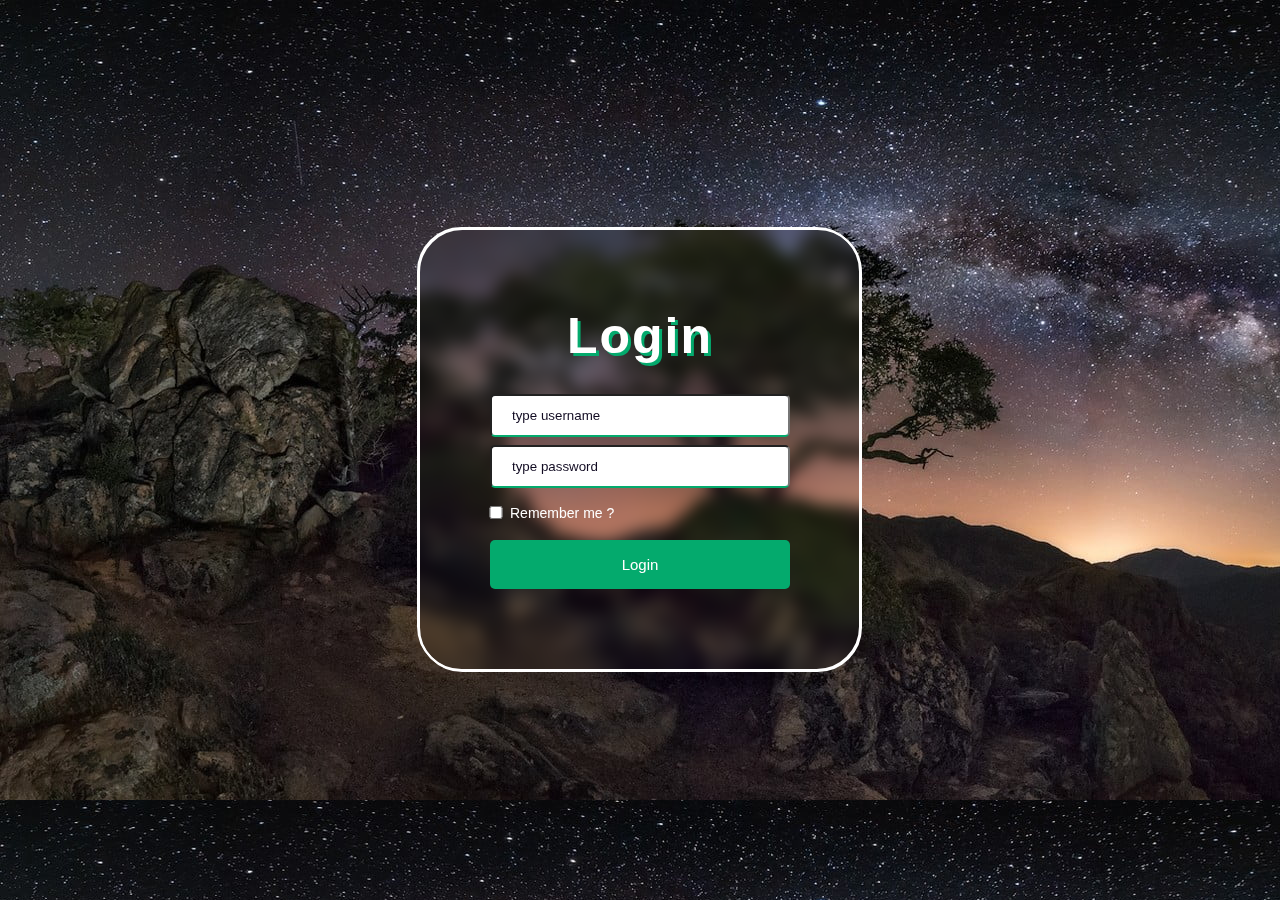
==== commit 88e90a9f: "Add files via upload" ====
--- a/Website Sederhana/index.html
+++ b/Website Sederhana/index.html
@@ -4,13 +4,13 @@
     <meta charset="UTF-8">
     <meta name="viewport" content="width=device-width, initial-scale=1">
     <title>Halaman Login</title>
-    <link rel="stylesheet" type="text/css" href="style1.css" />
-  </head>
+    <link rel="stylesheet" type="text/css" href="styleindex.css" />
   <body>
+    <div class="bg"></div>
     <div class="form">
-      <div class="form-title">
-        <h1>Login</h1>
-      </div>
+        <div class="form-title">
+          <h1>Login</h1>
+        </div>
       <form action="article.html" method="post">
         <input type="text" placeholder="type username" id="Username">
         <input type="password" placeholder="type password" id="Password">
@@ -20,4 +20,4 @@
     </div>
   </body>
   </head>
-</html>
+</html>--- a/Website Sederhana/styleindex.css
+++ b/Website Sederhana/styleindex.css
@@ -0,0 +1,168 @@
+/*css reset*/
+html, body, div, span, applet, object, iframe,
+h1, h2, h3, h4, h5, h6, p, blockquote, pre,
+a, abbr, acronym, address, big, cite, code,
+del, dfn, em, img, ins, kbd, q, s, samp,
+small, strike, strong, sub, sup, tt, var,
+b, u, i, center,
+dl, dt, dd, ol, ul, li,
+fieldset, form, label, legend,
+table, caption, tbody, tfoot, thead, tr, th, td,
+article, aside, canvas, details, embed, 
+figure, figcaption, footer, header, hgroup, 
+menu, nav, output, ruby, section, summary,
+time, mark, audio, video {
+  margin: 0;
+  padding: 0;
+  border: 0;
+  font-size: 100%;
+  font: inherit;
+  vertical-align: baseline;
+}
+/* HTML5 display-role reset for older browsers */
+article, aside, details, figcaption, figure, 
+footer, header, hgroup, menu, nav, section
+section {
+  display: block;
+}
+body {
+  line-height: 1;
+}
+ol,ul {
+  list-style: none;
+}
+blockquote,q {
+  quotes: none;
+}
+blockquote:before, blockquote:after,
+q:before, q:after {
+  content: "";
+  content: none;
+}
+table {
+  border-collapse: collapse;
+  border-spacing: 0;
+}
+
+/*Style*/
+
+body {
+  background-image: url(Gambar/loginbg.png);
+  min-height: 100vh;
+  display: flex;
+  justify-content: center;
+  align-items: center;
+}
+
+.bg::before {
+  content: '';
+  align-content: center;
+  justify-content: center;
+  position: absolute;
+  margin-top: -223px;
+  margin-left: -223px;
+  border-radius: 10%;
+  width: 440px;
+  height: 440px;
+  border: 2px solid white;
+  -webkit-backdrop-filter: blur(8px);
+  backdrop-filter: blur(8px);
+}
+
+.bg {
+  z-index: -1;
+  border-radius: 10%;
+  background-color: #120c23;
+  opacity: 100%;
+}
+
+.form form {
+  justify-content: center;
+}
+
+
+.form .form-title {
+  font-family: 'Gill Sans', 'Gill Sans MT', Calibri, 'Trebuchet MS', sans-serif;
+  font-weight: bold;
+  font-size: 50px;
+  color: white;
+  text-align: center;
+  letter-spacing: 2px;
+  text-shadow: 3px 3px 0 #04AA6D;
+}
+
+.form {
+  width: 400px;
+  height: 400px;
+  border-radius: 10%;
+  border: 2px solid white;
+  padding: 20px;
+  display: flex;
+  flex-direction: column;
+  justify-content: center;
+  align-items: center;
+  gap: 25px;
+  position: absolute;
+}
+
+.form input {
+  width: 300px;
+  justify-content: center;
+  position: relative;
+}
+
+::-webkit-input-placeholder {
+  color: #120c23;
+}
+
+input[type=text], input[type=password] {
+  padding: 12px 20px;
+  margin: 8px 0;
+  display: block;
+  border-bottom: 2px solid #04AA6D;
+  box-sizing: border-box;
+  border-radius: 5px;
+}
+
+input[type=text]:hover {
+  background-color: rgb(218, 218, 218);
+  color: #120c23;
+}
+
+input[type=password]:hover {
+  background-color: rgb(218, 218, 218);
+  color: #120c23;
+}
+
+input[type=submit] {
+  background-color: #04AA6D;
+  border: none;
+  color: white;
+  padding: 16px 32px;
+  text-decoration: none;
+  margin-left: 0px;
+  cursor: pointer;
+  border-radius: 5px;
+  font-size: 15px;
+}
+
+input[type=submit]:hover {
+  background-color: #017d50;
+}
+
+.remember {
+  font-family: arial;
+  margin-left: -144px;
+  margin-right: -140px;
+  margin-bottom: 10px;
+  margin-top: 10px;
+}
+
+.form p {
+  font-family: arial;
+  color: white;
+  font-size: 14px;
+  margin-left: 20px;
+  margin-top: -23.3px;
+  padding-bottom: 20px;
+}
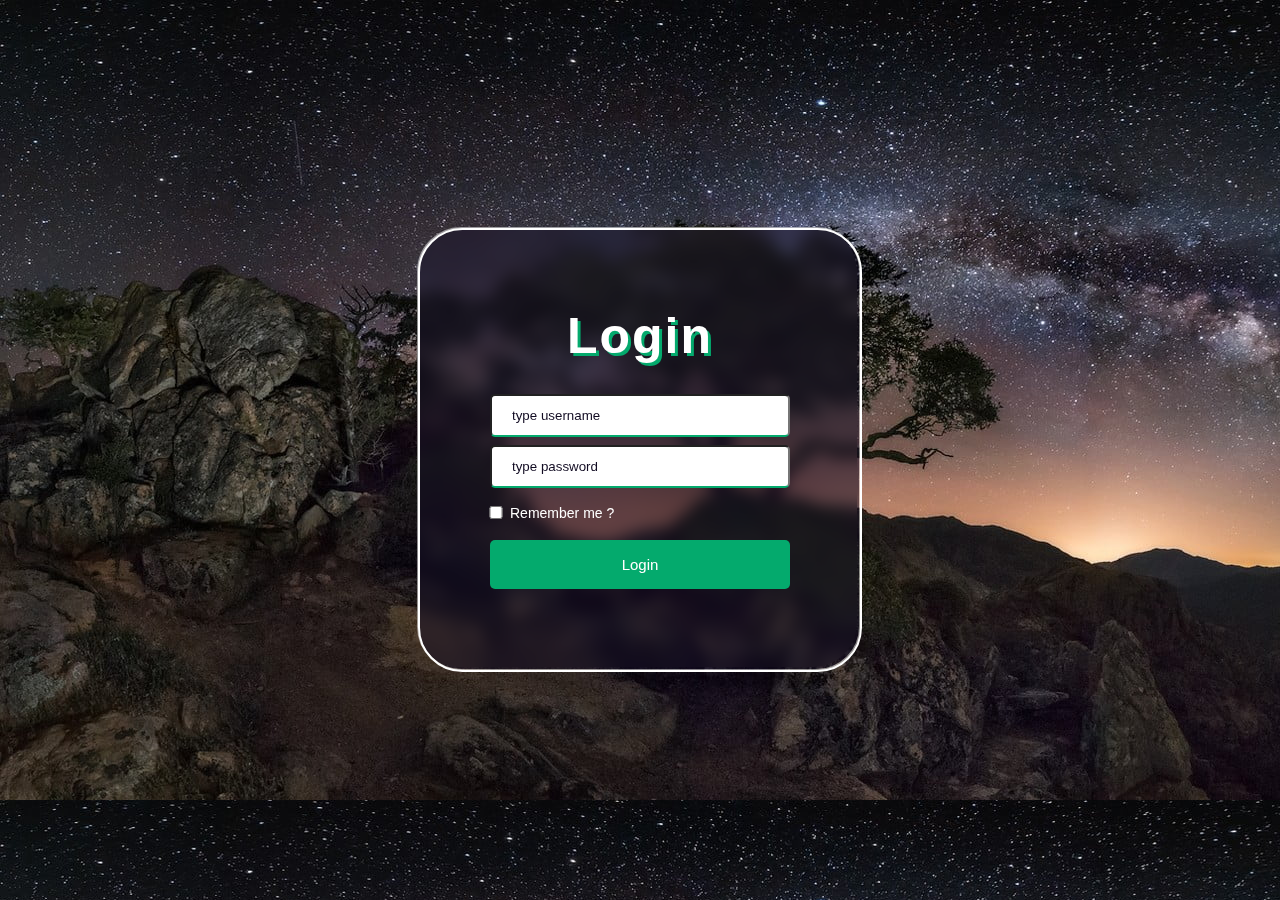
==== commit 4daac2e2: "Add files via upload" ====
--- a/Website Sederhana/index.html
+++ b/Website Sederhana/index.html
@@ -1,5 +1,5 @@
 <!DOCTYPE html>
-<html>
+<html lang="en">
   <head>
     <meta charset="UTF-8">
     <meta name="viewport" content="width=device-width, initial-scale=1">
@@ -7,16 +7,19 @@
     <link rel="stylesheet" type="text/css" href="styleindex.css" />
   <body>
     <div class="bg"></div>
-    <div class="form">
-        <div class="form-title">
+      <div class="bglagi"></div>
+        <div class="form">
+          <div class="form-title">
           <h1>Login</h1>
+          </div>
+        <form action="article.html" method="post">
+          <input type="text" placeholder="type username" id="Username">
+          <input type="password" placeholder="type password" id="Password">
+          <input type="checkbox" class="remember"><p>Remember me ?</p>
+          <input type="submit" value="Login">
+        </form>
         </div>
-      <form action="article.html" method="post">
-        <input type="text" placeholder="type username" id="Username">
-        <input type="password" placeholder="type password" id="Password">
-        <input type="checkbox" class="remember"><p>Remember me ?</p>
-        <input type="submit" value="Login">
-      </form>
+      </div> 
     </div>
   </body>
   </head>
--- a/Website Sederhana/styleindex.css
+++ b/Website Sederhana/styleindex.css
@@ -54,6 +54,25 @@
   align-items: center;
 }
 
+.bglagi::before {
+  content: '';
+  align-content: center;
+  justify-content: center;
+  position: absolute;
+  margin-top: -223px;
+  margin-left: -223px;
+  border-radius: 10%;
+  width: 440px;
+  height: 440px;
+  border: 2px solid white;
+  background-color: #120c23;
+  filter: opacity(50%);
+}
+
+.bglagi {
+ color: #017d50;
+}
+
 .bg::before {
   content: '';
   align-content: center;
@@ -64,7 +83,6 @@
   border-radius: 10%;
   width: 440px;
   height: 440px;
-  border: 2px solid white;
   -webkit-backdrop-filter: blur(8px);
   backdrop-filter: blur(8px);
 }
